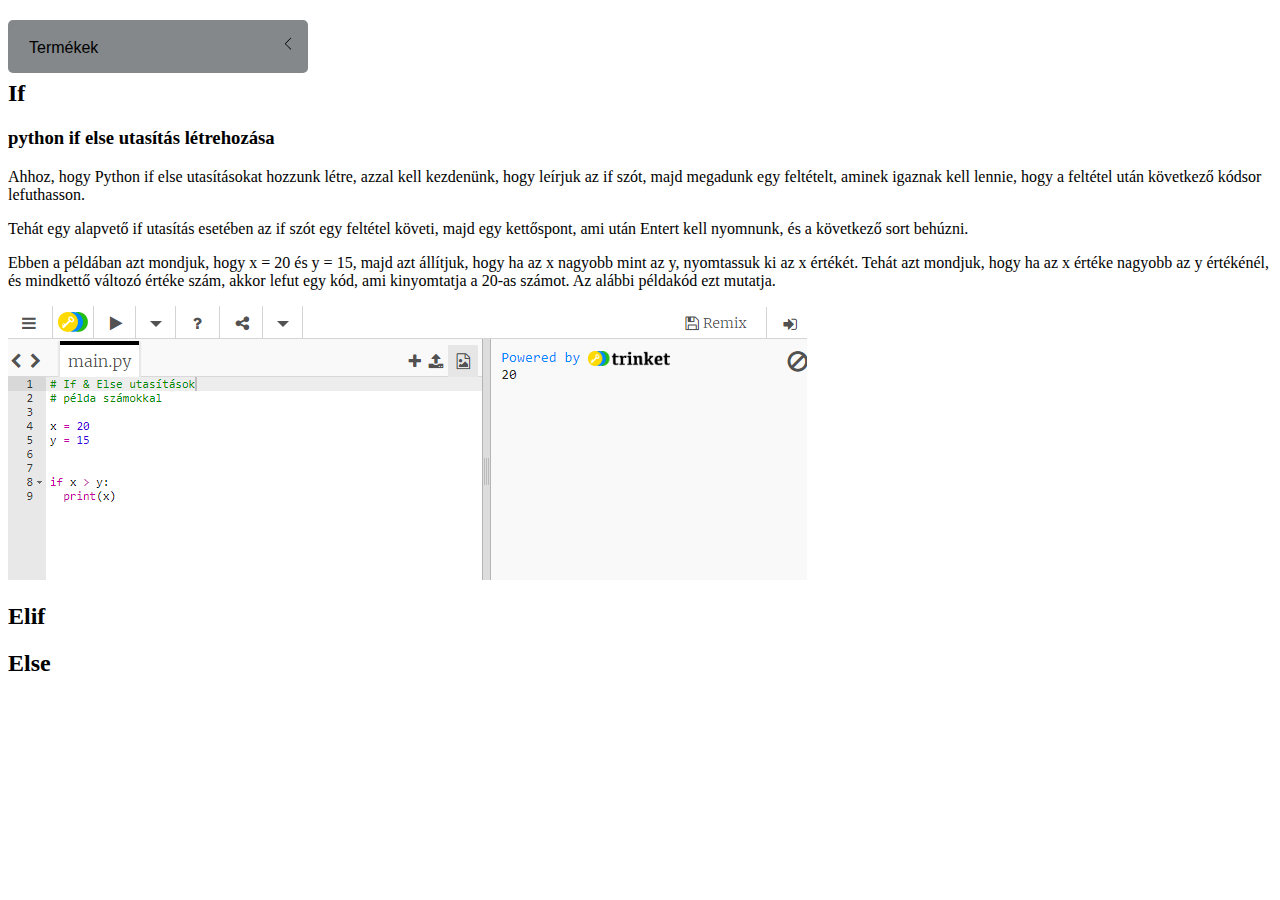
==== index.html @ 08fa5a4f "valami" ====
<!DOCTYPE html>
<html lang="hu">
<head>
    <link rel="stylesheet" href="fooldal.css">
    <meta charset="UTF-8">
    <title>Pythonszelidítő</title>
    <link rel="icon" href="" type="image/x-icon">
</head>
<body>
        <h1>Pythonszelidítő</h1>

        <div id="legord">
            <details class="custom-select" id="pos">
             <summary class="radios">
                 <input type="radio" name="item" id="default" title="Termékek" checked>
                 <input type="radio" name="item" id="item1" title="Processzor">
                 <input type="radio" name="item" id="item2" title="Videókártya">
                 <input type="radio" name="item" id="item3" title="Alaplap">
                
             </summary>
             <ul class="list">
                 <li>
                    
                     <label for="item1"> <a href="proci.html" target="blank" style="text-decoration:none;color: black;">
                         Processzor
                          </a>
                     </label>
                    
                 </li>
                 <li>
                     <label for="item2"><a href="proci.html" target="blank" style="text-decoration:none;color: black;">Videókártya</label></a>
                 </li>
                 <li>
                     <label for="item3"><a href="alaplapfo.html" target="blank" style="text-decoration:none;color: black;">Alaplap</label></a>
                 </li>
                
                
             </ul>
         </details>
     </div>


     <h2>If</h2>
     <h3>python if else utasítás létrehozása</h3>
       <p> Ahhoz, hogy Python if else utasításokat hozzunk létre, azzal kell kezdenünk, hogy leírjuk az if szót, majd megadunk egy feltételt, aminek igaznak kell lennie, hogy a feltétel után következő kódsor lefuthasson.</p>
        
        <p>Tehát egy alapvető if utasítás esetében az if szót egy feltétel követi, majd egy kettőspont, ami után Entert kell nyomnunk, és a következő sort behúzni.</p>

        <p>Ebben a példában azt mondjuk, hogy x = 20 és y = 15, majd azt állítjuk, hogy ha az x nagyobb mint az y, nyomtassuk ki az x értékét.

            Tehát azt mondjuk, hogy ha az x értéke nagyobb az y értékénél, és mindkettő változó értéke szám, akkor lefut egy kód, ami kinyomtatja a 20-as számot. Az alábbi példakód ezt mutatja.</p>

            <img src="if1.png">
     <h2>Elif</h2>
     <p></p>


     <h2>Else</h2>
     <p></p>
</body>
</html>
---- fooldal.css ----
details {
    float:bottom;
	position: relative;
	width: 300px;
	margin-right: 1rem;
}

details[open] {
	z-index: 1;
}

summary {
	padding: 1rem;
	cursor: pointer;
	border-radius: 5px;
	background-color: rgb(132, 136, 138);
	list-style: none;
}

summary::-webkit-details-marker {
	display: none;
}

details[open] summary:before {
	content: '';
	display: block;
	width: 100vw;
	height: 100vh;
	background: transparent;
	position: fixed;
	top: 0;
	left: 0;
}

summary:after {
	content: '';
	display: inline-block;
	float: right;
	width: .5rem;
	height: .5rem;
	border-bottom: 1px solid currentColor;
	border-left: 1px solid currentColor;
	border-bottom-left-radius: 2px;
	transform: rotate(45deg) translate(50%, 0%);
	transform-origin: center center;
	transition: transform ease-in-out 100ms
}

summary:focus {
	outline: none;
}

details[open] summary:after {
	transform: rotate(-45deg) translate(0%, 0%);
}

ul {

	width: 100%;
	background:rgb(132, 136, 138);
	position: absolute;
	top: calc(100% + .5rem);
	left: 0;
	padding: 1rem;
	margin: 0;
	box-sizing: border-box;
	border-radius: 5px;
	max-height: 200px;
	overflow-y: auto;
 
}

li {


	margin: 0;
	padding: 1rem 0;
	border-bottom: 1px solid #ccc;
}

li:first-child {
	padding-top: 0;
}

li:last-child {
	padding-bottom: 0;
	border-bottom: none;

}



summary.radios {
	counter-reset: radios;
}

summary.radios:before {
	content: var(--selection);
}

input[type=radio] {
	counter-increment: radios;
	appearance: none;
	display: none;
}

input[type=radio]:checked {
	display: inline;
	--display: block;
}

input[type=radio]:after {
	content: attr(title);
	display: inline;
	font-size: 1rem;
}

ul.list {
	counter-reset: labels;
}

label {
	width: 100%;
	display: flex;
	cursor: pointer;
	justify-content: space-between;
}

label span {
	--display: none;
	display: var(--display);
	width: 1rem;
	height: 1rem;
	border: 1px solid #727272;
	border-radius: 3px;
}

#legord{
	position: absolute;
	top: 20px;
}
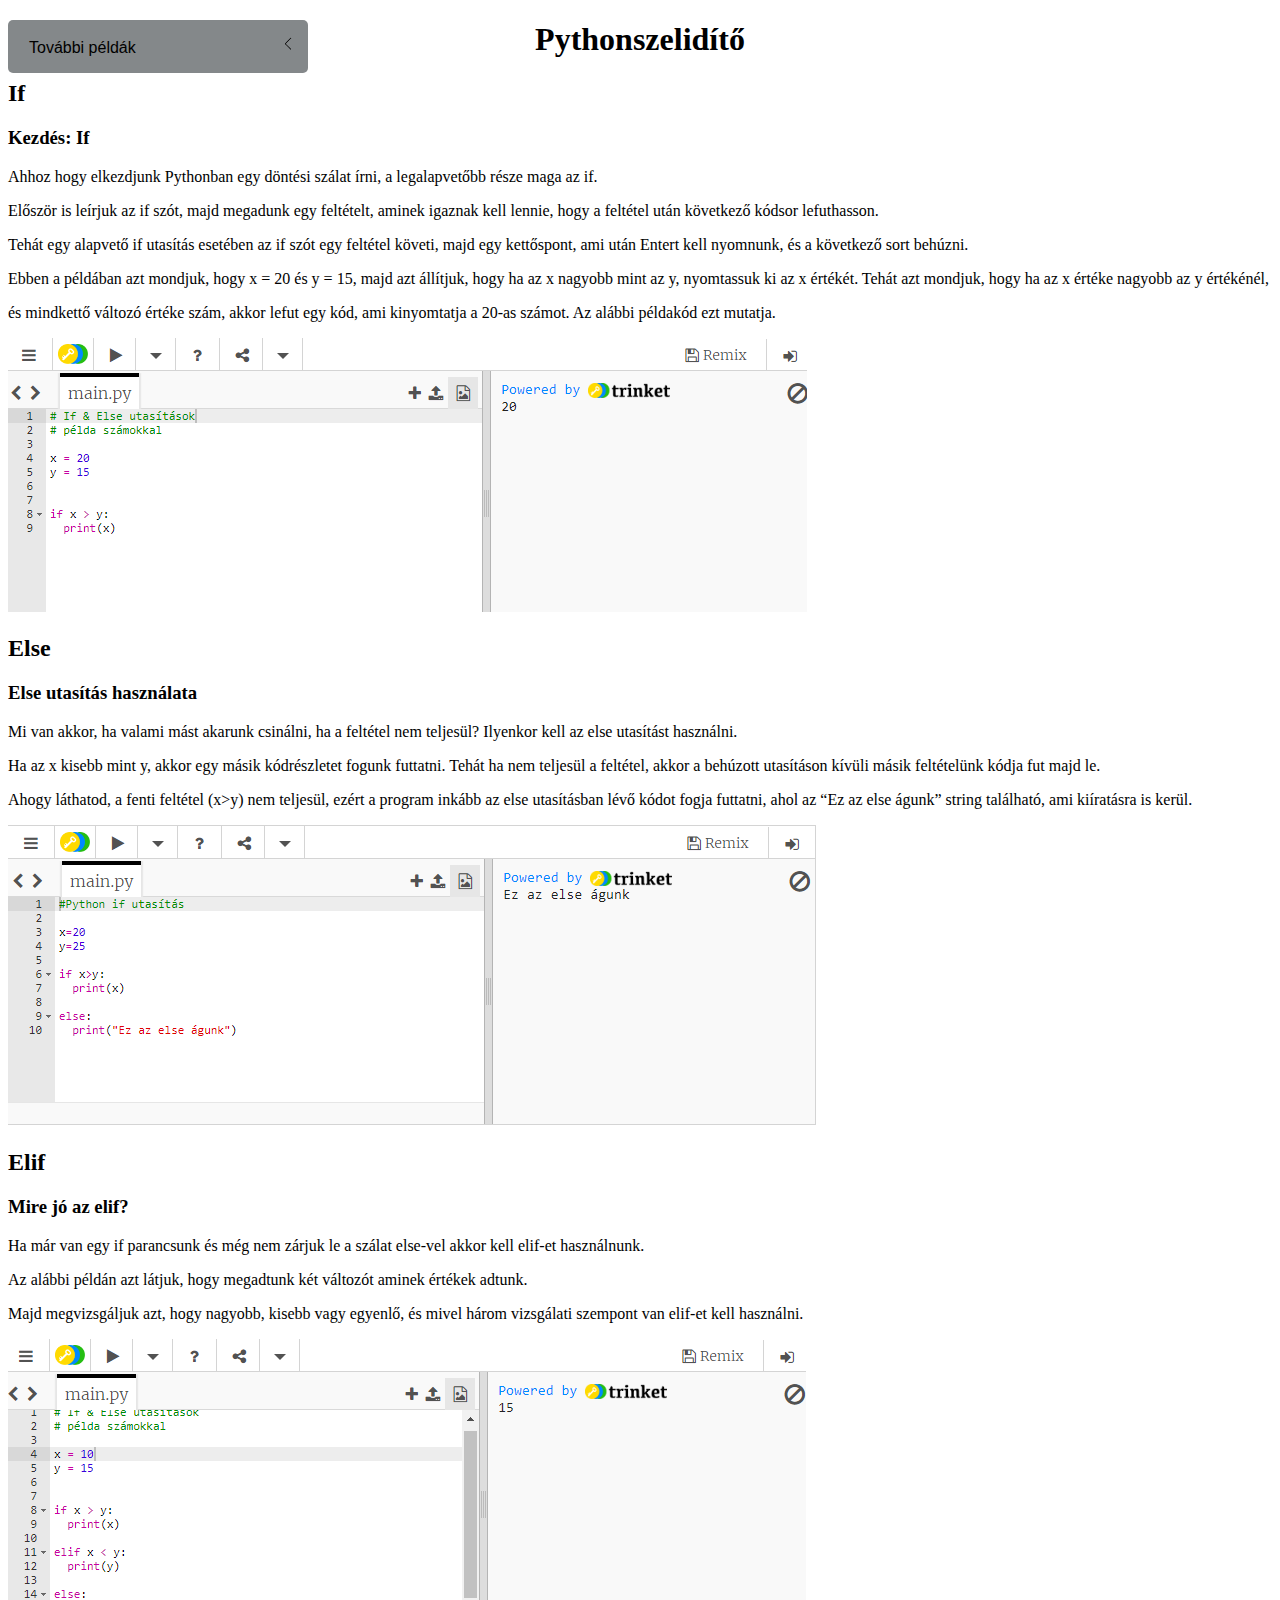
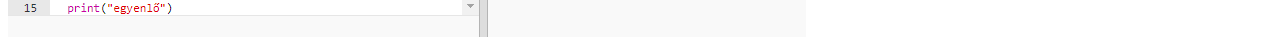
==== commit 9e670e0b: "kolgét aaaaaaaaaaa" ====
--- a/index.html
+++ b/index.html
@@ -7,31 +7,31 @@
     <link rel="icon" href="" type="image/x-icon">
 </head>
 <body>
-        <h1>Pythonszelidítő</h1>
+        <h1 >Pythonszelidítő</h1>
 
         <div id="legord">
             <details class="custom-select" id="pos">
              <summary class="radios">
-                 <input type="radio" name="item" id="default" title="Termékek" checked>
-                 <input type="radio" name="item" id="item1" title="Processzor">
-                 <input type="radio" name="item" id="item2" title="Videókártya">
-                 <input type="radio" name="item" id="item3" title="Alaplap">
+                 <input type="radio" name="item" id="default" title="További példák" checked>
+                 <input type="radio" name="item" id="item1" title="if">
+                 <input type="radio" name="item" id="item2" title="else">
+                 <input type="radio" name="item" id="item3" title="elif">
                 
              </summary>
              <ul class="list">
                  <li>
                     
-                     <label for="item1"> <a href="proci.html" target="blank" style="text-decoration:none;color: black;">
-                         Processzor
-                          </a>
-                     </label>
+                     <label for="item1"> <a href="" target="blank" style="text-decoration:none;color: black;">IF példa  </a></label>
+                     
+                         
+                        
                     
                  </li>
                  <li>
-                     <label for="item2"><a href="proci.html" target="blank" style="text-decoration:none;color: black;">Videókártya</label></a>
+                     <label for="item2"><a href="" target="blank" style="text-decoration:none;color: black;">Elif példa</label></a>
                  </li>
                  <li>
-                     <label for="item3"><a href="alaplapfo.html" target="blank" style="text-decoration:none;color: black;">Alaplap</label></a>
+                     <label for="item3"><a href="" target="blank" style="text-decoration:none;color: black;">ELse példa</label></a>
                  </li>
                 
                 
@@ -41,21 +41,33 @@
 
 
      <h2>If</h2>
-     <h3>python if else utasítás létrehozása</h3>
-       <p> Ahhoz, hogy Python if else utasításokat hozzunk létre, azzal kell kezdenünk, hogy leírjuk az if szót, majd megadunk egy feltételt, aminek igaznak kell lennie, hogy a feltétel után következő kódsor lefuthasson.</p>
+     <h3>Kezdés: If</h3>
+     <p>Ahhoz hogy elkezdjunk Pythonban egy döntési szálat írni, a legalapvetőbb része maga az if.</p>
+       <p>Először is leírjuk az if szót, majd megadunk egy feltételt, aminek igaznak kell lennie, hogy a feltétel után következő kódsor lefuthasson.</p>
         
         <p>Tehát egy alapvető if utasítás esetében az if szót egy feltétel követi, majd egy kettőspont, ami után Entert kell nyomnunk, és a következő sort behúzni.</p>
 
         <p>Ebben a példában azt mondjuk, hogy x = 20 és y = 15, majd azt állítjuk, hogy ha az x nagyobb mint az y, nyomtassuk ki az x értékét.
 
-            Tehát azt mondjuk, hogy ha az x értéke nagyobb az y értékénél, és mindkettő változó értéke szám, akkor lefut egy kód, ami kinyomtatja a 20-as számot. Az alábbi példakód ezt mutatja.</p>
+            Tehát azt mondjuk, hogy ha az x értéke nagyobb az y értékénél, </p>
+            <p>és mindkettő változó értéke szám, akkor lefut egy kód, ami kinyomtatja a 20-as számot. Az alábbi példakód ezt mutatja.</p>
 
             <img src="if1.png">
-     <h2>Elif</h2>
-     <p></p>
+     <h2>Else</h2>
+     <h3>Else utasítás használata</h3>
+       <p>Mi van akkor, ha valami mást akarunk csinálni, ha a feltétel nem teljesül? Ilyenkor kell az else utasítást használni.</p>
+        
+       <p> Ha az x kisebb mint y, akkor egy másik kódrészletet fogunk futtatni. Tehát ha nem teljesül a feltétel, akkor a behúzott utasításon kívüli másik feltételünk kódja fut majd le.</p>
+        <p>Ahogy láthatod, a fenti feltétel (x>y) nem teljesül, ezért a program inkább az else utasításban lévő kódot fogja futtatni, ahol az “Ez az else águnk” string található, ami kiíratásra is kerül.</p>
+            
+        <img src="else.png">
 
 
-     <h2>Else</h2>
-     <p></p>
+     <h2>Elif</h2>
+        <h3>Mire jó az elif?</h3>
+     <p>Ha már van egy if parancsunk és még nem zárjuk le a szálat else-vel akkor kell elif-et használnunk.</p>
+            <p>Az alábbi példán azt látjuk, hogy megadtunk két változót aminek értékek adtunk.</p>
+            <p>Majd megvizsgáljuk azt, hogy nagyobb, kisebb vagy egyenlő, és mivel három vizsgálati szempont van elif-et kell használni.</p>
+     <img src="elif.png">
 </body>
 </html>--- a/fooldal.css
+++ b/fooldal.css
@@ -141,3 +141,7 @@
 	position: absolute;
 	top: 20px;
 }
+
+h1{
+	text-align:center;
+}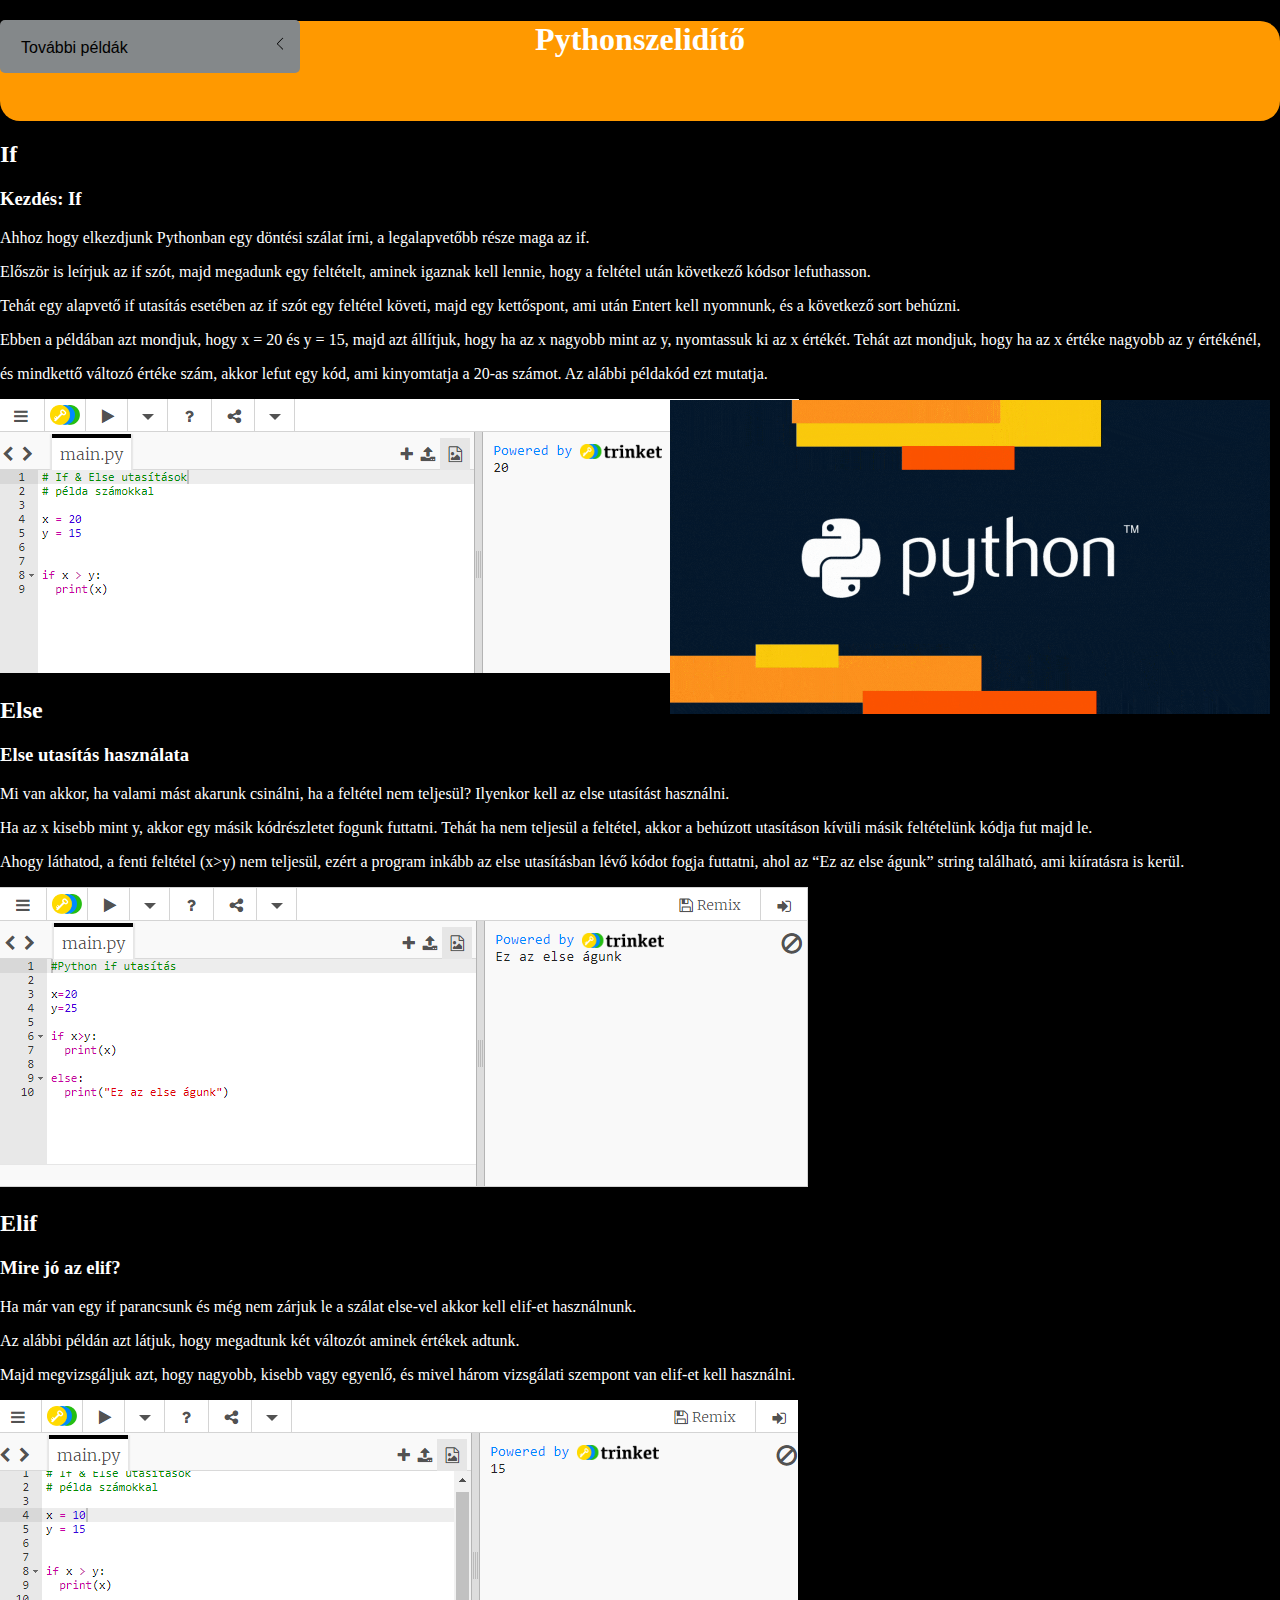
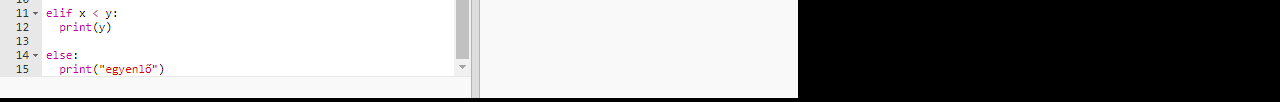
==== commit c707a147: "aaaaaa" ====
--- a/index.html
+++ b/index.html
@@ -7,6 +7,7 @@
     <link rel="icon" href="" type="image/x-icon">
 </head>
 <body>
+    <div id="fejlec">
         <h1 >Pythonszelidítő</h1>
 
         <div id="legord">
@@ -38,7 +39,8 @@
              </ul>
          </details>
      </div>
-
+</div>
+     <img src="python.gif" id="gif">
 
      <h2>If</h2>
      <h3>Kezdés: If</h3>
--- a/fooldal.css
+++ b/fooldal.css
@@ -1,4 +1,8 @@
+body{
+	margin:auto;
 
+	background-color: black;
+}
 
 details {
     float:bottom;
@@ -144,4 +148,22 @@
 
 h1{
 	text-align:center;
+	
+}
+
+#gif{
+	width: 600px;
+	right: 10px;
+	position: absolute;
+	top: 400px;
+}
+
+#fejlec{
+	background-color: #ff9900;
+	height: 100px;
+	border-radius: 20px;
+}
+
+p,h1,h2,h3{
+	color:white;
 }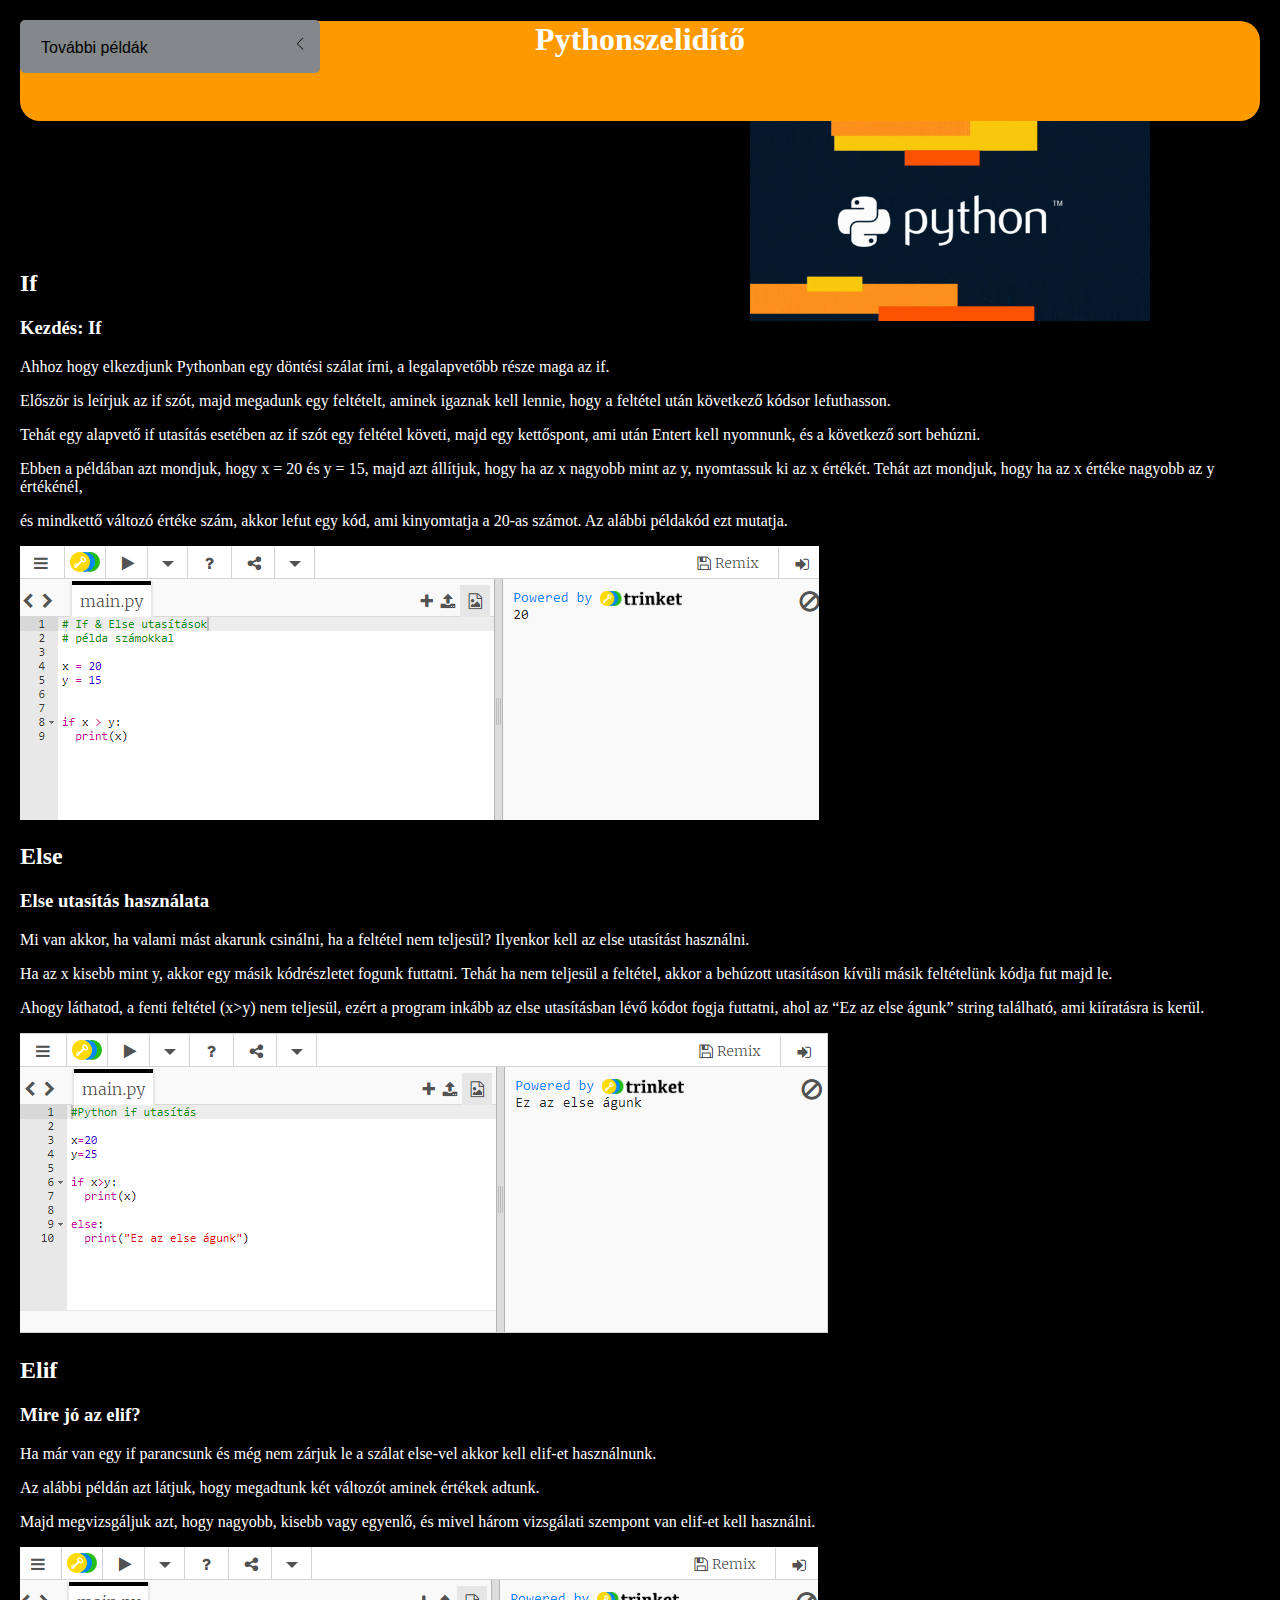
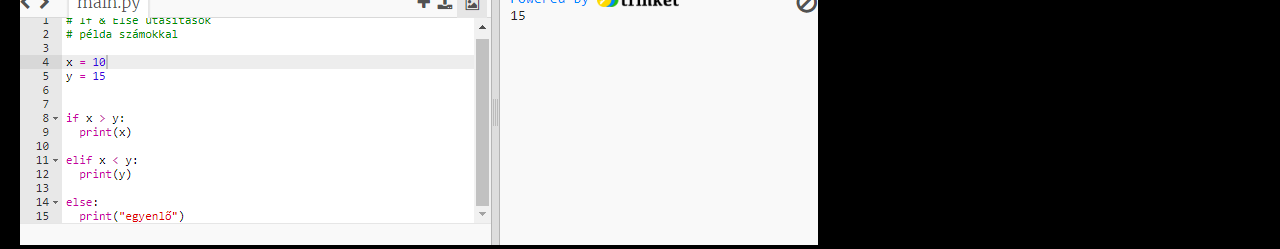
==== commit 1d236ca3: "aaaaaaaaaaaaaaa" ====
--- a/index.html
+++ b/index.html
@@ -22,17 +22,17 @@
              <ul class="list">
                  <li>
                     
-                     <label for="item1"> <a href="" target="blank" style="text-decoration:none;color: black;">IF példa  </a></label>
+                     <label for="item1"> <a href="pelda1.html"  style="text-decoration:none;color: black;">IF példa  </a></label>
                      
                          
                         
                     
                  </li>
                  <li>
-                     <label for="item2"><a href="" target="blank" style="text-decoration:none;color: black;">Elif példa</label></a>
+                     <label for="item2"><a href="pelda2.html"  style="text-decoration:none;color: black;">Else példa</label></a>
                  </li>
                  <li>
-                     <label for="item3"><a href="" target="blank" style="text-decoration:none;color: black;">ELse példa</label></a>
+                     <label for="item3"><a href="pelda3.html" style="text-decoration:none;color: black;">Elif példa</label></a>
                  </li>
                 
                 
@@ -41,7 +41,7 @@
      </div>
 </div>
      <img src="python.gif" id="gif">
-
+    <div class="szoveg">
      <h2>If</h2>
      <h3>Kezdés: If</h3>
      <p>Ahhoz hogy elkezdjunk Pythonban egy döntési szálat írni, a legalapvetőbb része maga az if.</p>
@@ -71,5 +71,6 @@
             <p>Az alábbi példán azt látjuk, hogy megadtunk két változót aminek értékek adtunk.</p>
             <p>Majd megvizsgáljuk azt, hogy nagyobb, kisebb vagy egyenlő, és mivel három vizsgálati szempont van elif-et kell használni.</p>
      <img src="elif.png">
+     </div>
 </body>
 </html>--- a/fooldal.css
+++ b/fooldal.css
@@ -1,5 +1,6 @@
 body{
-	margin:auto;
+	margin: 20px;;
+	
 
 	background-color: black;
 }
@@ -152,10 +153,12 @@
 }
 
 #gif{
-	width: 600px;
-	right: 10px;
+	width: 400px;
+	height: 200px;
+	top: 121px;
+	left: 750px;
 	position: absolute;
-	top: 400px;
+
 }
 
 #fejlec{
@@ -166,4 +169,9 @@
 
 p,h1,h2,h3{
 	color:white;
-}+}
+
+.szoveg{
+	position: absolute;
+	top: 250px;
+}
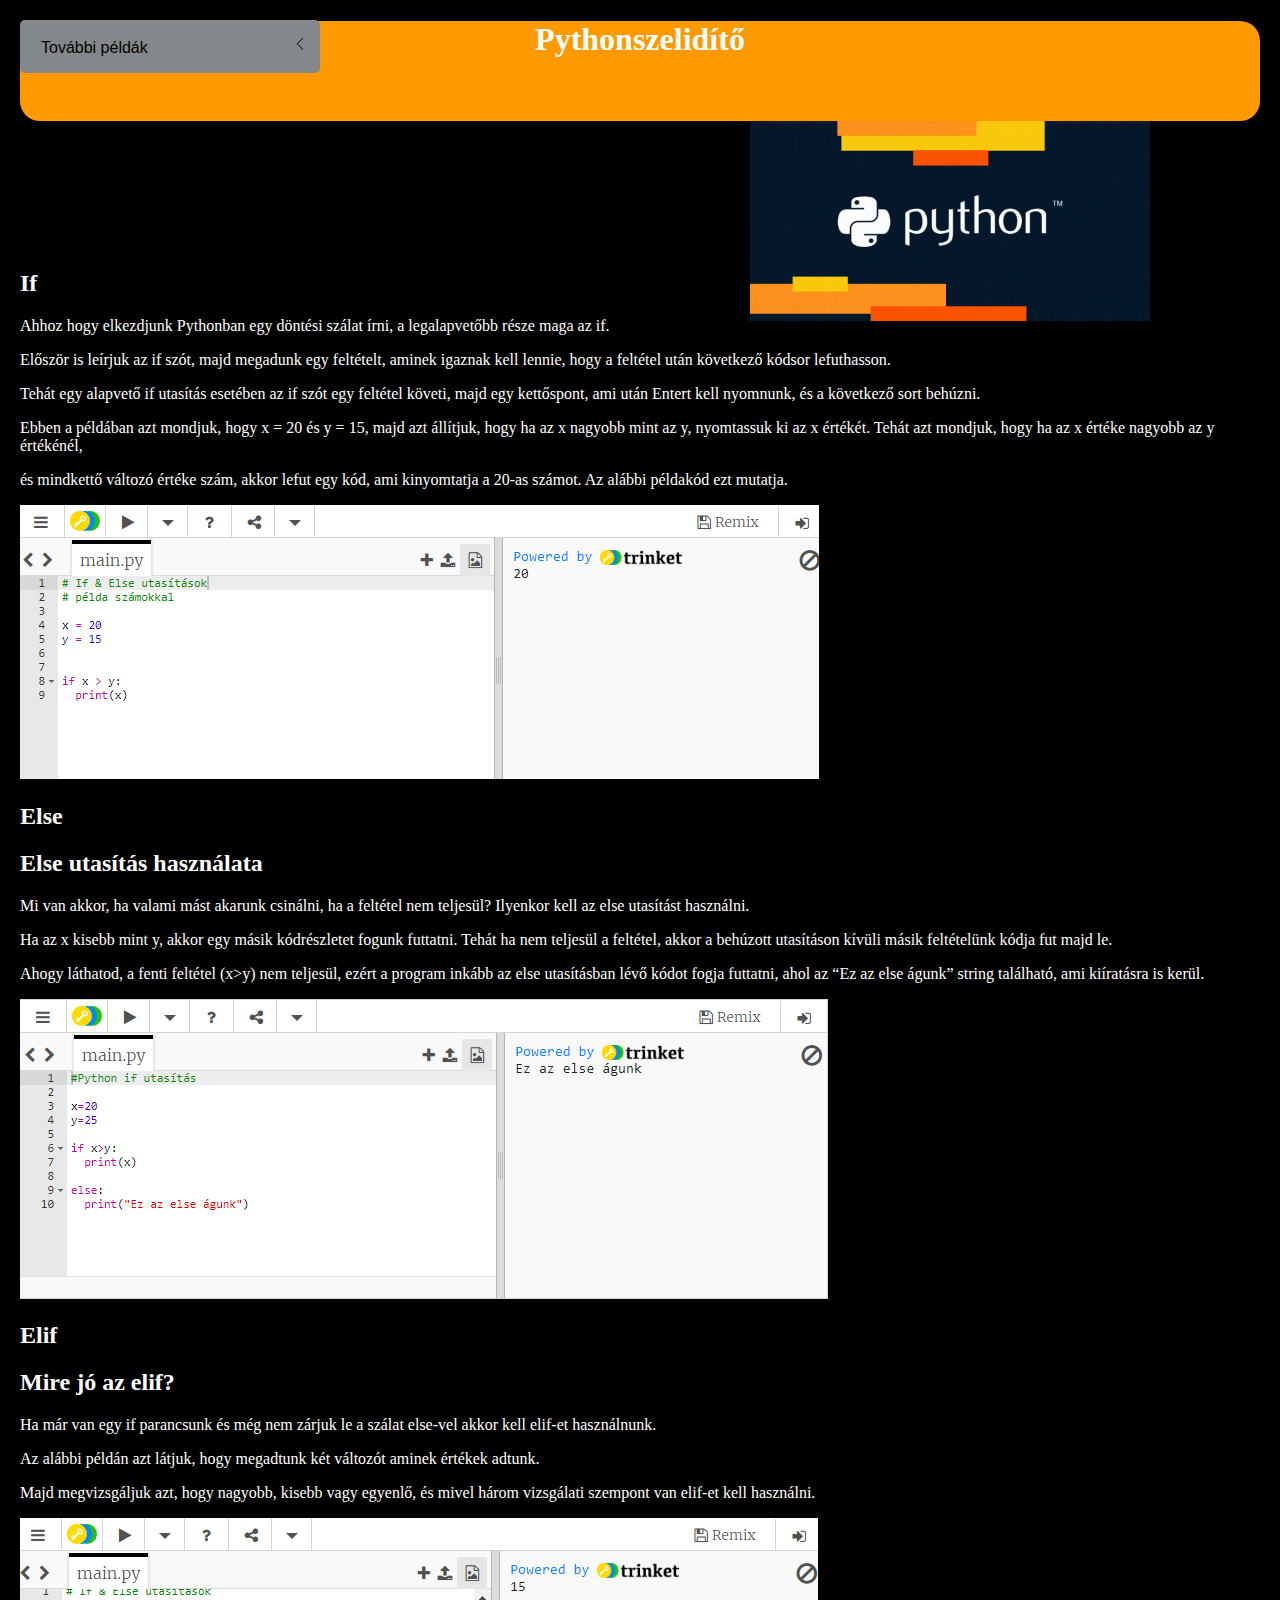
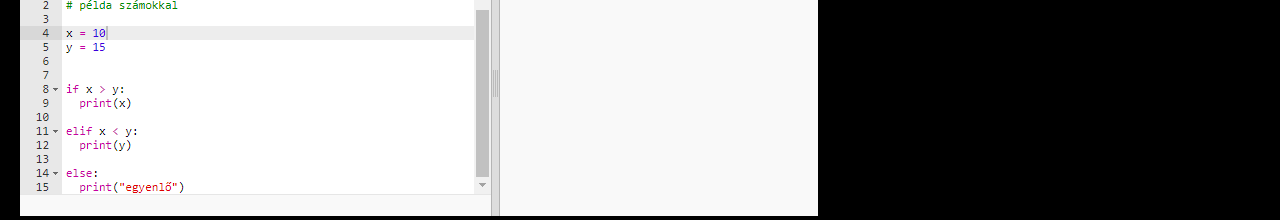
==== commit 7932312b: "kesz a html" ====
--- a/index.html
+++ b/index.html
@@ -4,7 +4,7 @@
     <link rel="stylesheet" href="fooldal.css">
     <meta charset="UTF-8">
     <title>Pythonszelidítő</title>
-    <link rel="icon" href="" type="image/x-icon">
+    <link rel="icon" href="ikon.png" type="image/x-icon">
 </head>
 <body>
     <div id="fejlec">
@@ -43,7 +43,7 @@
      <img src="python.gif" id="gif">
     <div class="szoveg">
      <h2>If</h2>
-     <h3>Kezdés: If</h3>
+    
      <p>Ahhoz hogy elkezdjunk Pythonban egy döntési szálat írni, a legalapvetőbb része maga az if.</p>
        <p>Először is leírjuk az if szót, majd megadunk egy feltételt, aminek igaznak kell lennie, hogy a feltétel után következő kódsor lefuthasson.</p>
         
@@ -56,7 +56,7 @@
 
             <img src="if1.png">
      <h2>Else</h2>
-     <h3>Else utasítás használata</h3>
+     <h2>Else utasítás használata</h2>
        <p>Mi van akkor, ha valami mást akarunk csinálni, ha a feltétel nem teljesül? Ilyenkor kell az else utasítást használni.</p>
         
        <p> Ha az x kisebb mint y, akkor egy másik kódrészletet fogunk futtatni. Tehát ha nem teljesül a feltétel, akkor a behúzott utasításon kívüli másik feltételünk kódja fut majd le.</p>
@@ -66,7 +66,7 @@
 
 
      <h2>Elif</h2>
-        <h3>Mire jó az elif?</h3>
+        <h2>Mire jó az elif?</h2>
      <p>Ha már van egy if parancsunk és még nem zárjuk le a szálat else-vel akkor kell elif-et használnunk.</p>
             <p>Az alábbi példán azt látjuk, hogy megadtunk két változót aminek értékek adtunk.</p>
             <p>Majd megvizsgáljuk azt, hogy nagyobb, kisebb vagy egyenlő, és mivel három vizsgálati szempont van elif-et kell használni.</p>
--- a/fooldal.css
+++ b/fooldal.css
@@ -175,3 +175,23 @@
 	position: absolute;
 	top: 250px;
 }
+#gif2{
+	width: 500px;
+	height: 300px;
+	top: 342px;
+	right: 200px;
+	position: absolute;
+
+}
+.bal{
+	text-align: none;
+}
+
+h3{
+	color: white;
+	
+	font-size: 40px;
+	top: 200px;
+	right: 300px;
+	position: absolute;
+}